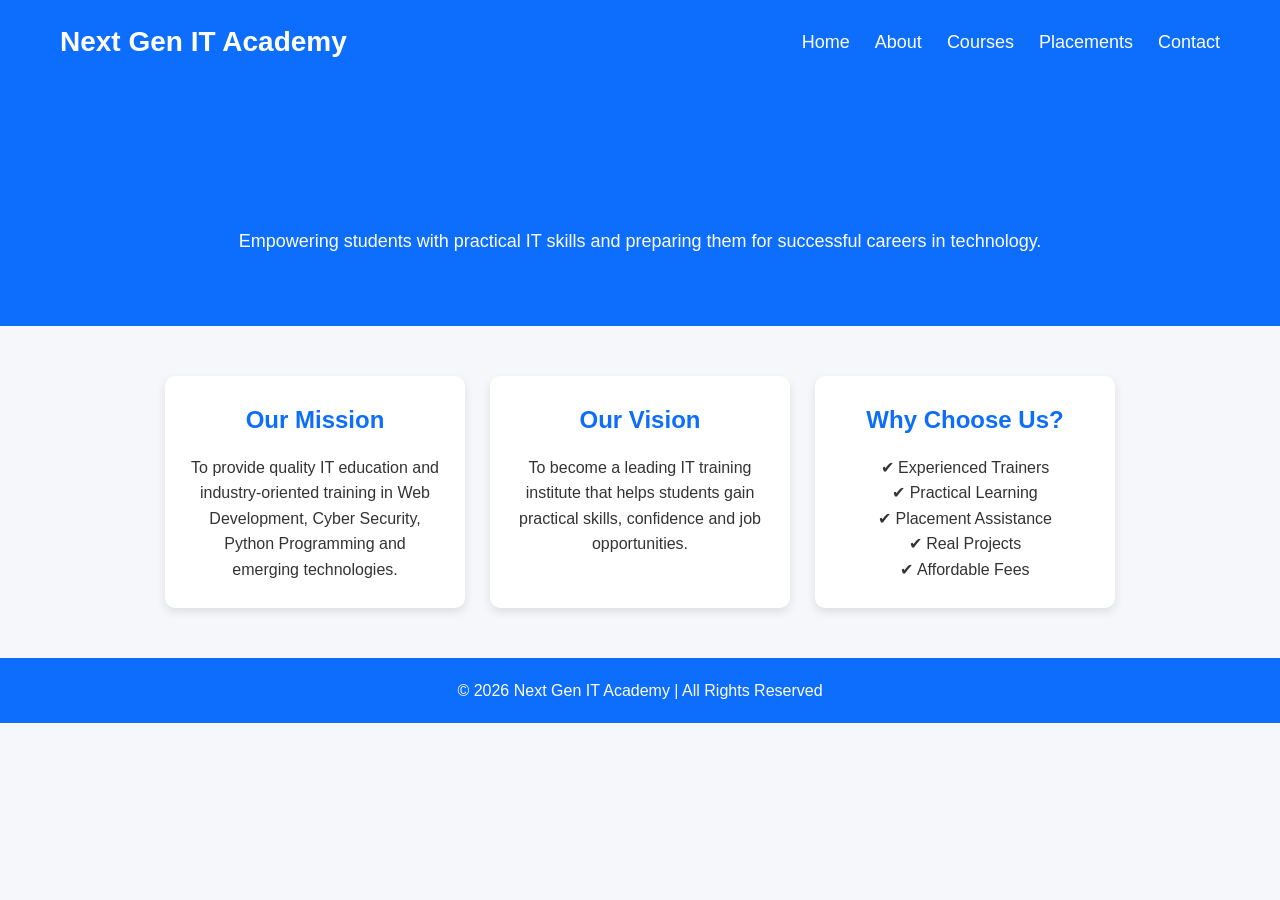
==== about.html @ bf03caf8 "Added About page with professional design" ====
<!DOCTYPE html>
<html lang="en">
<head>
    <meta charset="UTF-8">
    <meta name="viewport" content="width=device-width, initial-scale=1.0">
    <title>About Us - Next Gen IT Academy</title>
    <link rel="stylesheet" href="css/style.css">
</head>
<body>

    <!-- Navbar -->
    <header>
        <nav class="navbar">
            <div class="logo">
                <h1>Next Gen IT Academy</h1>
            </div>

            <ul class="nav-links">
                <li><a href="index.html">Home</a></li>
                <li><a href="about.html" class="active">About</a></li>
                <li><a href="courses.html">Courses</a></li>
                <li><a href="placements.html">Placements</a></li>
                <li><a href="contact.html">Contact</a></li>
            </ul>
        </nav>
    </header>

    <!-- About Hero Section -->
    <section class="about-hero">
        <h2>About Next Gen IT Academy</h2>
        <p>
            Empowering students with practical IT skills and preparing them for successful careers in technology.
        </p>
    </section>

    <!-- About Content -->
    <section class="about-content">

        <div class="card">
            <h3>Our Mission</h3>
            <p>
                To provide quality IT education and industry-oriented training in Web Development,
                Cyber Security, Python Programming and emerging technologies.
            </p>
        </div>

        <div class="card">
            <h3>Our Vision</h3>
            <p>
                To become a leading IT training institute that helps students gain practical skills,
                confidence and job opportunities.
            </p>
        </div>

        <div class="card">
            <h3>Why Choose Us?</h3>
            <p>
                ✔ Experienced Trainers<br>
                ✔ Practical Learning<br>
                ✔ Placement Assistance<br>
                ✔ Real Projects<br>
                ✔ Affordable Fees
            </p>
        </div>

    </section>

    <!-- Footer -->
    <footer>
        <p>© 2026 Next Gen IT Academy | All Rights Reserved</p>
    </footer>

</body>
</html>
---- css/style.css ----
/* Reset */
*{
    margin: 0;
    padding: 0;
    box-sizing: border-box;
    font-family: Arial, sans-serif;
}

/* Body */
body{
    background-color: #f5f7fa;
    color: #333;
    line-height: 1.6;
}

/* Navbar */
.navbar{
    background-color: #0d6efd;
    color: white;
    display: flex;
    justify-content: space-between;
    align-items: center;
    padding: 20px 60px;
    flex-wrap: wrap;
}

.logo h1{
    font-size: 28px;
}

.nav-links{
    display: flex;
    list-style: none;
    gap: 25px;
}

.nav-links a{
    text-decoration: none;
    color: white;
    font-size: 18px;
    transition: 0.3s;
}

.nav-links a:hover{
    color: yellow;
}

/* Hero Section */
.hero{
    background: linear-gradient(rgba(0,0,0,0.5),
    rgba(0,0,0,0.5)),
    url("https://images.unsplash.com/photo-1516321318423-f06f85e504b3");
    background-size: cover;
    background-position: center;
    color: white;
    text-align: center;
    padding: 120px 20px;
}

.hero h2{
    font-size: 45px;
    margin-bottom: 20px;
}

.hero p{
    font-size: 20px;
    margin-bottom: 30px;
}

.hero a{
    text-decoration: none;
    background-color: #0d6efd;
    color: white;
    padding: 15px 30px;
    border-radius: 5px;
    transition: 0.3s;
}

.hero a:hover{
    background-color: #084298;
}

/* Sections */
section{
    padding: 70px 20px;
    text-align: center;
}

section h2{
    font-size: 35px;
    margin-bottom: 40px;
    color: #0d6efd;
}

/* Cards Container */
.cards{
    display: flex;
    justify-content: center;
    gap: 25px;
    flex-wrap: wrap;
}

/* Card */
.card{
    background-color: white;
    width: 300px;
    padding: 30px;
    border-radius: 12px;
    box-shadow: 0 5px 15px rgba(0,0,0,0.1);
    transition: 0.3s;
}

.card h3{
    color: #0d6efd;
    margin-bottom: 15px;
    font-size: 24px;
}

.card p{
    font-size: 16px;
}

.card:hover{
    transform: translateY(-10px);
    box-shadow: 0 10px 20px rgba(0,0,0,0.2);
}

/* Why Us Section */
.why-us{
    background-color: #ffffff;
}

/* Courses Section */
.courses{
    background-color: #f0f4ff;
}

/* Placements Section */
.placements{
    background-color: white;
}

/* Testimonials Section */
.testimonials{
    background-color: #f0f4ff;
}

/* Footer */
footer{
    background-color: #0d6efd;
    color: white;
    text-align: center;
    padding: 20px;
}

/* Responsive Design */
@media(max-width:768px){

    .navbar{
        flex-direction: column;
        text-align: center;
    }

    .nav-links{
        flex-direction: column;
        gap: 15px;
        margin-top: 20px;
    }

    .hero h2{
        font-size: 32px;
    }

    .hero p{
        font-size: 18px;
    }

    .cards{
        flex-direction: column;
        align-items: center;
    }

    .card{
        width: 90%;
    }
}
.about-hero{
    background-color: #0d6efd;
    color: white;
    text-align: center;
    padding: 70px 20px;
}

.about-hero h2{
    font-size: 36px;
    margin-bottom: 15px;
}

.about-hero p{
    font-size: 18px;
}

.about-content{
    display: flex;
    justify-content: center;
    gap: 25px;
    flex-wrap: wrap;
    padding: 50px 20px;
}

.about-content .card{
    background: white;
    width: 300px;
    padding: 25px;
    border-radius: 10px;
    box-shadow: 0 4px 10px rgba(0,0,0,0.1);
    transition: 0.3s;
}

.about-content .card:hover{
    transform: translateY(-8px);
}

footer{
    background: #0d6efd;
    color: white;
    text-align: center;
    padding: 20px;
}
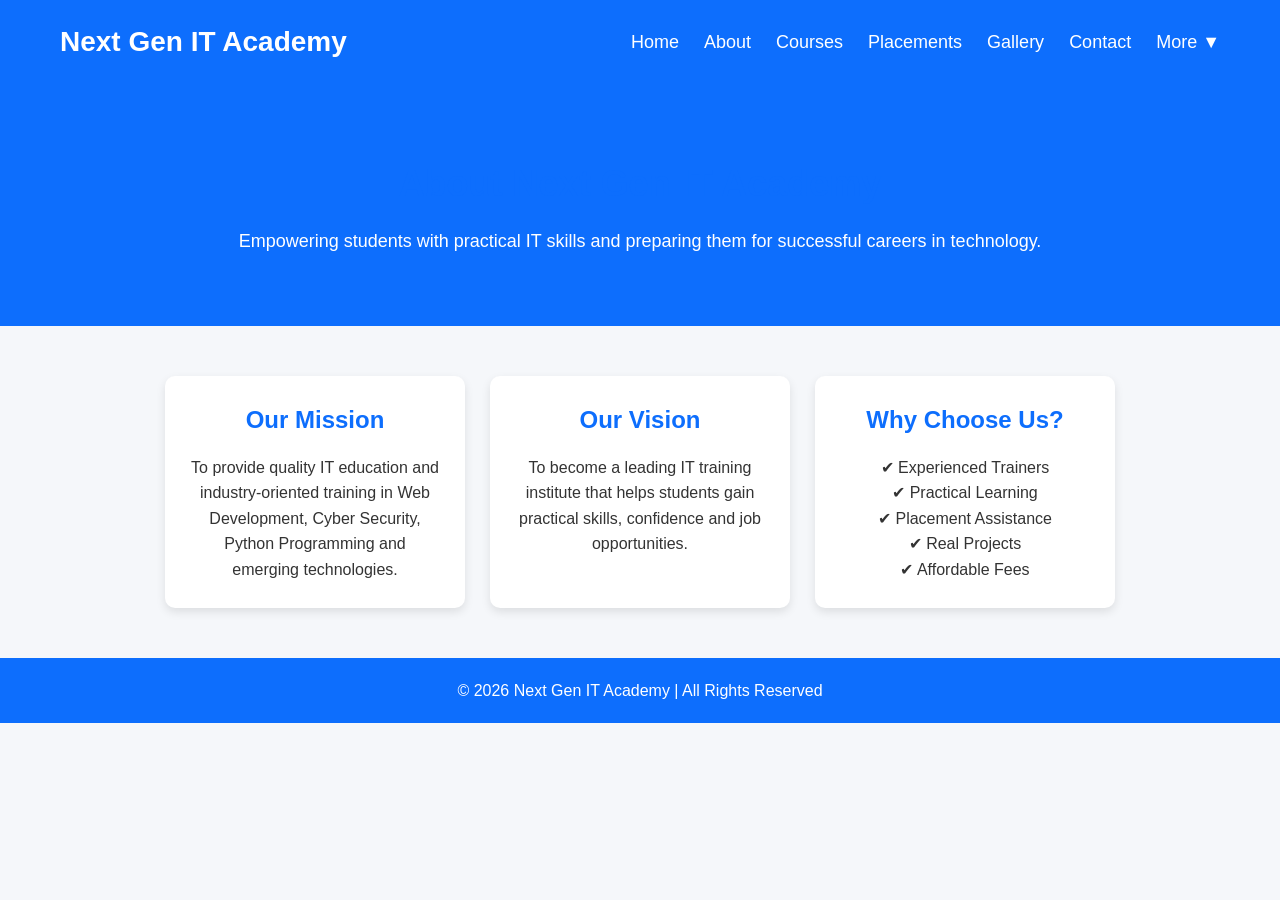
==== commit 8e6c811c: "Added dropdown navbar to all pages" ====
--- a/about.html
+++ b/about.html
@@ -14,14 +14,28 @@
             <div class="logo">
                 <h1>Next Gen IT Academy</h1>
             </div>
+            <ul class="nav-links">
+    <li><a href="index.html">Home</a></li>
+    <li><a href="about.html">About</a></li>
+    <li><a href="courses.html">Courses</a></li>
+    <li><a href="placements.html">Placements</a></li>
+    <li><a href="gallery.html">Gallery</a></li>
+    <li><a href="contact.html">Contact</a></li>
 
-            <ul class="nav-links">
-                <li><a href="index.html">Home</a></li>
-                <li><a href="about.html" class="active">About</a></li>
-                <li><a href="courses.html">Courses</a></li>
-                <li><a href="placements.html">Placements</a></li>
-                <li><a href="contact.html">Contact</a></li>
-            </ul>
+    <li class="dropdown">
+        <a href="#">More ▼</a>
+        <ul class="dropdown-menu">
+            <li><a href="faculty.html">Faculty</a></li>
+            <li><a href="admissions.html">Admissions</a></li>
+            <li><a href="faq.html">FAQ</a></li>
+            <li><a href="testimonials.html">Testimonials</a></li>
+            <li><a href="cybersecurity.html">Cyber Security</a></li>
+            <li><a href="webdevelopment.html">Web Development</a></li>
+        </ul>
+    </li>
+</ul>
+
+            
         </nav>
     </header>
 
--- a/css/style.css
+++ b/css/style.css
@@ -1,4 +1,3 @@
-/* Reset */
 *{
     margin: 0;
     padding: 0;
@@ -227,4 +226,682 @@
     text-align: center;
     padding: 20px;
 }
-
+.course-hero{
+    background:#0d6efd;
+    color:white;
+    text-align:center;
+    padding:50px 20px;
+}
+
+.course-hero h1{
+    margin-bottom:10px;
+}
+
+.course-hero p{
+    font-size:18px;
+}
+
+.courses-container{
+    display:flex;
+    flex-wrap:wrap;
+    justify-content:center;
+    gap:20px;
+    padding:50px 20px;
+}
+
+.course-card{
+    background:white;
+    width:280px;
+    padding:20px;
+    border-radius:10px;
+    text-align:center;
+    box-shadow:0 4px 10px rgba(0,0,0,0.1);
+    transition:0.3s;
+}
+
+.course-card:hover{
+    transform:translateY(-5px);
+}
+
+.course-card h2{
+    color:#0d6efd;
+    margin-bottom:15px;
+}
+
+.course-card p{
+    color:#555;
+    margin-bottom:20px;
+}
+
+.course-card button{
+    background:#0d6efd;
+    color:white;
+    border:none;
+    padding:10px 20px;
+    border-radius:5px;
+    cursor:pointer;
+}
+
+.course-card button:hover{
+    background:#084298;
+}
+
+footer{
+    background:#0d6efd;
+    color:white;
+    text-align:center;
+    padding:20px;
+}
+
+@media(max-width:768px){
+    .course-card{
+        width:90%;
+    }
+
+    .course-hero h1{
+        font-size:30px;
+    }
+}.course-hero{
+    background:#0d6efd;
+    color:white;
+    text-align:center;
+    padding:50px 20px;
+}
+
+.course-hero h1{
+    margin-bottom:10px;
+}
+
+.course-hero p{
+    font-size:18px;
+}
+
+.courses-container{
+    display:flex;
+    flex-wrap:wrap;
+    justify-content:center;
+    gap:20px;
+    padding:50px 20px;
+}
+
+.course-card{
+    background:white;
+    width:280px;
+    padding:20px;
+    border-radius:10px;
+    text-align:center;
+    box-shadow:0 4px 10px rgba(0,0,0,0.1);
+    transition:0.3s;
+}
+
+.course-card:hover{
+    transform:translateY(-5px);
+}
+
+.course-card h2{
+    color:#0d6efd;
+    margin-bottom:15px;
+}
+
+.course-card p{
+    color:#555;
+    margin-bottom:20px;
+}
+
+.course-card button{
+    background:#0d6efd;
+    color:white;
+    border:none;
+    padding:10px 20px;
+    border-radius:5px;
+    cursor:pointer;
+}
+
+.course-card button:hover{
+    background:#084298;
+}
+
+footer{
+    background:#0d6efd;
+    color:white;
+    text-align:center;
+    padding:20px;
+}
+
+@media(max-width:768px){
+    .course-card{
+        width:90%;
+    }
+
+    .course-hero h1{
+        font-size:30px;
+    }
+}.course-hero{
+    background:#0d6efd;
+    color:white;
+    text-align:center;
+    padding:50px 20px;
+}
+
+.course-hero h1{
+    margin-bottom:10px;
+}
+
+.course-hero p{
+    font-size:18px;
+}
+
+.courses-container{
+    display:flex;
+    flex-wrap:wrap;
+    justify-content:center;
+    gap:20px;
+    padding:50px 20px;
+}
+
+.course-card{
+    background:white;
+    width:280px;
+    padding:20px;
+    border-radius:10px;
+    text-align:center;
+    box-shadow:0 4px 10px rgba(0,0,0,0.1);
+    transition:0.3s;
+}
+
+.course-card:hover{
+    transform:translateY(-5px);
+}
+
+.course-card h2{
+    color:#0d6efd;
+    margin-bottom:15px;
+}
+
+.course-card p{
+    color:#555;
+    margin-bottom:20px;
+}
+
+.course-card button{
+    background:#0d6efd;
+    color:white;
+    border:none;
+    padding:10px 20px;
+    border-radius:5px;
+    cursor:pointer;
+}
+
+.course-card button:hover{
+    background:#084298;
+}
+
+footer{
+    background:#0d6efd;
+    color:white;
+    text-align:center;
+    padding:20px;
+}
+
+@media(max-width:768px){
+    .course-card{
+        width:90%;
+    }
+
+    .course-hero h1{
+        font-size:30px;
+    }
+}
+/* Placement Hero */
+
+.placement-hero{
+    background-color: #0d6efd;
+    color: white;
+    text-align: center;
+    padding: 60px 20px;
+}
+
+.placement-hero h1{
+    font-size: 36px;
+    margin-bottom: 15px;
+}
+
+.placement-hero p{
+    font-size: 18px;
+}
+
+/* Placement Cards */
+
+.placement-cards{
+    display: flex;
+    justify-content: center;
+    flex-wrap: wrap;
+    gap: 25px;
+    padding: 50px 20px;
+}
+
+.placement-cards .card{
+    background-color: white;
+    width: 250px;
+    padding: 30px;
+    text-align: center;
+    border-radius: 10px;
+    box-shadow: 0 4px 10px rgba(0,0,0,0.1);
+    transition: 0.3s;
+}
+
+.placement-cards .card:hover{
+    transform: translateY(-8px);
+}
+
+.placement-cards .card h2{
+    color: #0d6efd;
+    font-size: 35px;
+    margin-bottom: 10px;
+}
+
+.placement-cards .card p{
+    color: #555;
+    font-size: 18px;
+}
+
+/* Footer */
+
+footer{
+    background-color: #0d6efd;
+    color: white;
+    text-align: center;
+    padding: 20px;
+}
+
+/* Responsive */
+
+@media (max-width:768px){
+
+    .placement-hero h1{
+        font-size: 28px;
+    }
+
+    .placement-cards .card{
+        width: 90%;
+    }
+}
+.gallery{
+    padding: 80px 10%;
+    text-align: center;
+    background: #fff;
+}
+
+.gallery h2{
+    color: #0d6efd;
+    font-size: 36px;
+    margin-bottom: 15px;
+}
+
+.gallery p{
+    color: #666;
+    margin-bottom: 40px;
+}
+
+.gallery .cards{
+    display: grid;
+    grid-template-columns: repeat(auto-fit, minmax(250px,1fr));
+    gap: 30px;
+}
+
+.gallery .card{
+    background: #fff;
+    border-radius: 15px;
+    overflow: hidden;
+    box-shadow: 0 5px 15px rgba(0,0,0,0.1);
+    transition: 0.3s;
+}
+
+.gallery .card:hover{
+    transform: translateY(-8px);
+}
+
+.gallery img{
+    width: 100%;
+    height: 220px;
+    object-fit: cover;
+}
+
+.gallery h3{
+    padding: 20px;
+    color: #333;
+}
+.faq-hero{
+    background: linear-gradient(to right,#0d6efd,#0dcaf0);
+    color: white;
+    text-align: center;
+    padding: 100px 20px;
+}
+
+.faq{
+    padding: 80px 10%;
+    display: grid;
+    grid-template-columns: repeat(auto-fit,minmax(300px,1fr));
+    gap: 30px;
+}
+
+.faq .card{
+    background: #fff;
+    padding: 25px;
+    border-radius: 15px;
+    box-shadow: 0 5px 15px rgba(0,0,0,0.1);
+    transition: 0.3s;
+}
+
+.faq .card:hover{
+    transform: translateY(-8px);
+}
+
+.faq h3{
+    color: #0d6efd;
+    margin-bottom: 15px;
+}
+/* Faculty Hero */
+
+.faculty-hero{
+    background: linear-gradient(to right,#0d6efd,#0dcaf0);
+    color: white;
+    text-align: center;
+    padding: 100px 20px;
+}
+
+.faculty-hero h1{
+    font-size: 42px;
+    margin-bottom: 15px;
+}
+
+.faculty-hero p{
+    font-size: 18px;
+}
+
+/* Faculty Section */
+
+.faculty{
+    padding: 80px 10%;
+    text-align: center;
+}
+
+.faculty h2{
+    color: #0d6efd;
+    margin-bottom: 40px;
+    font-size: 36px;
+}
+
+.faculty .cards{
+    display: grid;
+    grid-template-columns: repeat(auto-fit,minmax(250px,1fr));
+    gap: 30px;
+}
+
+.faculty .card{
+    background: #fff;
+    padding: 30px;
+    border-radius: 15px;
+    box-shadow: 0 5px 15px rgba(0,0,0,0.1);
+    transition: 0.3s;
+}
+
+.faculty .card:hover{
+    transform: translateY(-8px);
+}
+
+.faculty .card h3{
+    color: #0d6efd;
+    margin-bottom: 15px;
+}
+
+.faculty .card p{
+    margin-bottom: 10px;
+    color: #555;
+}
+/* Contact Hero */
+
+.contact-hero{
+    background: linear-gradient(to right,#0d6efd,#0dcaf0);
+    color: white;
+    text-align: center;
+    padding: 100px 20px;
+}
+
+.contact-hero h1{
+    font-size: 42px;
+    margin-bottom: 15px;
+}
+
+.contact-hero p{
+    font-size: 18px;
+}
+
+/* Contact Section */
+
+.contact{
+    padding: 80px 10%;
+    display: grid;
+    grid-template-columns: 1fr 1fr;
+    gap: 40px;
+}
+
+.contact .card{
+    background: #fff;
+    padding: 20px;
+    margin-bottom: 20px;
+    border-radius: 15px;
+    box-shadow: 0 5px 15px rgba(0,0,0,0.1);
+}
+
+.contact h2{
+    color: #0d6efd;
+    margin-bottom: 20px;
+}
+
+.contact-form form{
+    display: flex;
+    flex-direction: column;
+    gap: 20px;
+}
+
+.contact-form input,
+.contact-form textarea{
+    padding: 15px;
+    border: 1px solid #ccc;
+    border-radius: 10px;
+    font-size: 16px;
+}
+
+.contact-form button{
+    background: #0d6efd;
+    color: white;
+    border: none;
+    padding: 15px;
+    border-radius: 10px;
+    cursor: pointer;
+    font-size: 16px;
+}
+
+.contact-form button:hover{
+    background: #0b5ed7;
+}
+
+/* Responsive */
+
+@media(max-width:768px){
+    .contact{
+        grid-template-columns: 1fr;
+    }
+}
+/* Admission Hero */
+.admission-hero{
+    background: linear-gradient(to right,#0d6efd,#00bfff);
+    color: white;
+    text-align: center;
+    padding: 100px 20px;
+}
+
+.admission-hero h1{
+    font-size: 45px;
+    margin-bottom: 20px;
+}
+
+.admission-hero p{
+    font-size: 20px;
+}
+
+/* Admission Section */
+.admission{
+    padding: 80px 10%;
+    text-align: center;
+    background: #f8f9fa;
+}
+
+.admission h2{
+    color: #0d6efd;
+    margin-bottom: 40px;
+    font-size: 35px;
+}
+/* Testimonials Hero */
+.testimonial-hero{
+    background: linear-gradient(to right,#0d6efd,#00bfff);
+    color: white;
+    text-align: center;
+    padding: 100px 20px;
+}
+
+.testimonial-hero h1{
+    font-size: 45px;
+    margin-bottom: 15px;
+}
+
+.testimonial-hero p{
+    font-size: 20px;
+}
+
+/* Testimonials Page */
+.testimonials-page{
+    padding: 80px 10%;
+    background: #f8f9fa;
+    text-align: center;
+}
+
+.testimonials-page .cards{
+    display: grid;
+    grid-template-columns: repeat(auto-fit,minmax(250px,1fr));
+    gap: 30px;
+}
+
+.testimonials-page .card{
+    background: white;
+    padding: 30px;
+    border-radius: 15px;
+    box-shadow: 0 5px 15px rgba(0,0,0,0.1);
+    transition: 0.3s;
+}
+
+.testimonials-page .card:hover{
+    transform: translateY(-8px);
+}
+
+.testimonials-page p{
+    color: #555;
+    margin-bottom: 20px;
+}
+
+.testimonials-page h3{
+    color: #0d6efd;
+}
+/* Cyber Security Hero */
+.cyber-hero{
+    background: linear-gradient(to right,#0d6efd,#00bfff);
+    color: white;
+    text-align: center;
+    padding: 100px 20px;
+}
+
+.cyber-hero h1{
+    font-size: 45px;
+    margin-bottom: 20px;
+}
+
+.cyber-hero p{
+    font-size: 20px;
+}
+
+/* Cyber Security Section */
+.cyber-course{
+    padding: 80px 10%;
+    text-align: center;
+    background: #f8f9fa;
+}
+
+.cyber-course h2{
+    color: #0d6efd;
+    font-size: 35px;
+    margin-bottom: 40px;
+}
+/* Web Development Hero */
+.web-hero{
+    background: linear-gradient(to right,#0d6efd,#00bfff);
+    color: white;
+    text-align: center;
+    padding: 100px 20px;
+}
+
+.web-hero h1{
+    font-size: 45px;
+    margin-bottom: 20px;
+}
+
+.web-hero p{
+    font-size: 20px;
+}
+
+/* Web Development Section */
+.web-course{
+    padding: 80px 10%;
+    text-align: center;
+    background: #f8f9fa;
+}
+
+.web-course h2{
+    color: #0d6efd;
+    font-size: 35px;
+    margin-bottom: 40px;
+}
+.dropdown{
+    position: relative;
+}
+
+.dropdown-menu{
+    display: none;
+    position: absolute;
+    top: 100%;
+    left: 0;
+    background: white;
+    min-width: 200px;
+    list-style: none;
+    border-radius: 8px;
+    padding: 10px 0;
+    box-shadow: 0 5px 15px rgba(0,0,0,0.2);
+}
+
+.dropdown-menu li{
+    padding: 8px 15px;
+}
+
+.dropdown-menu li a{
+    color: #333;
+    text-decoration: none;
+    display: block;
+}
+
+.dropdown-menu li a:hover{
+    color: #0d6efd;
+}
+
+.dropdown:hover .dropdown-menu{
+    display: block;
+}
